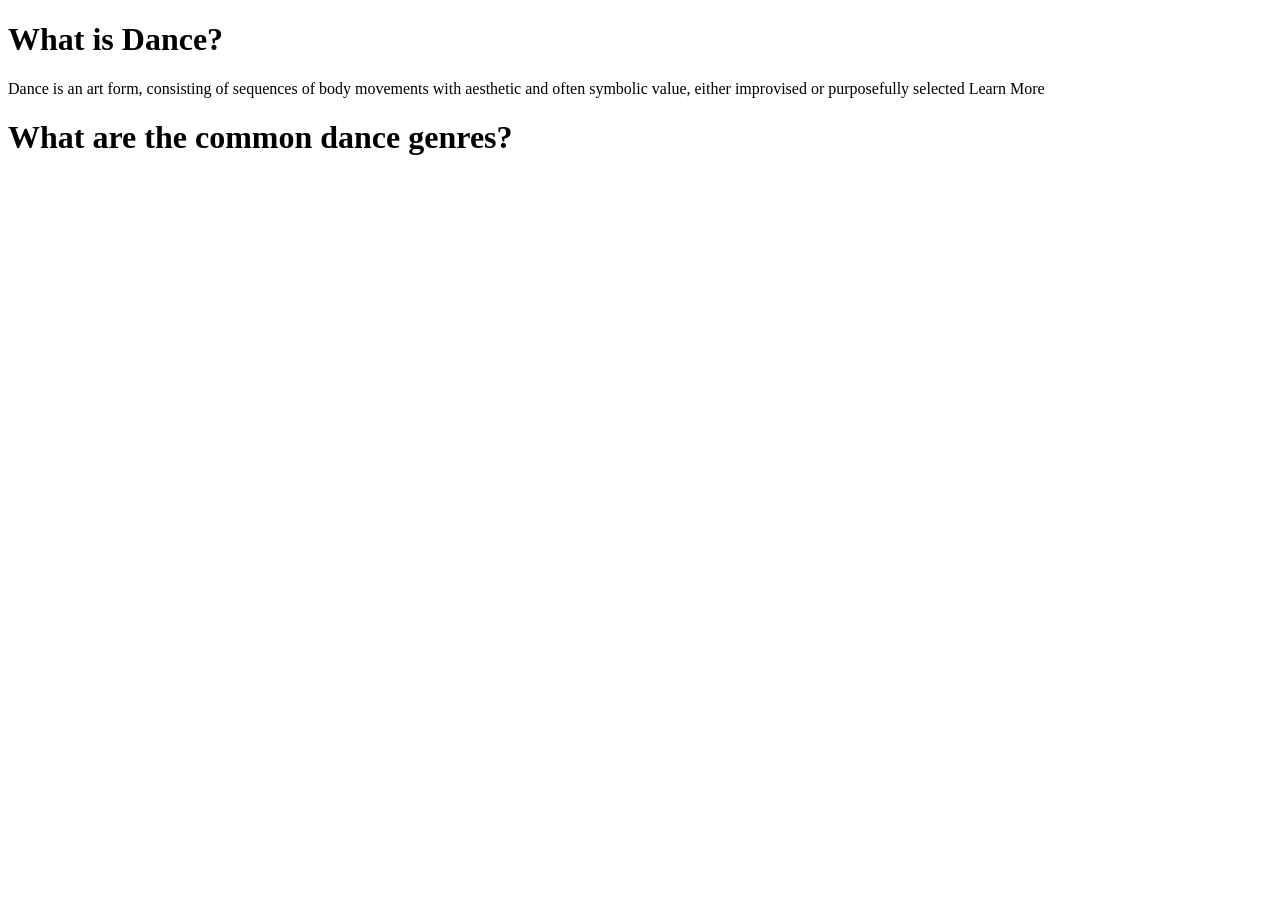
==== index.html @ 79e27347 "Add files via upload" ====
<!DOCTYPE html>
<html lang="en">
    <head>
        <meta charset ="UTF-8">
        <title>DANCE</title>
    </head>
    <body>
        <h1>What is Dance?</h1>
        <p1>Dance is an art form, consisting of sequences of body movements with 
            aesthetic and often symbolic value, either improvised or purposefully selected</p1>
        <aa href="https://en.wikipedia.org/wiki/Dance">Learn More</a>
        <h1>What are the common dance genres?</h1>
    </body>
</html>
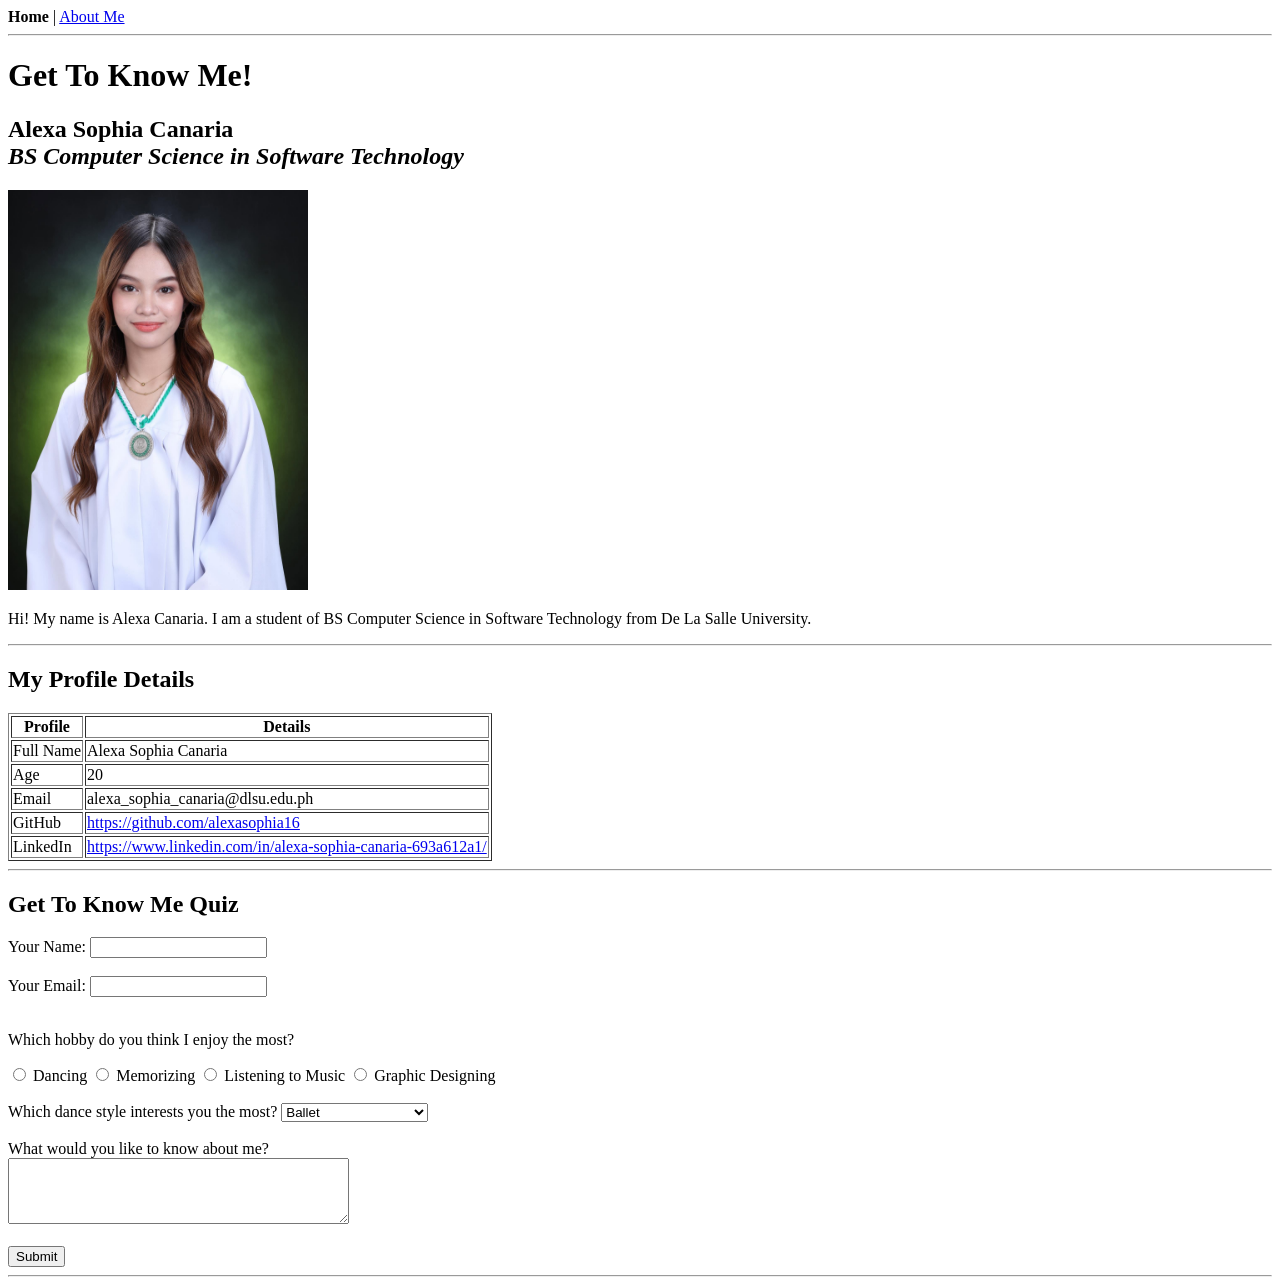
==== commit 43eab8fd: "complete files" ====
--- a/index.html
+++ b/index.html
@@ -1,14 +1,133 @@
 <!DOCTYPE html>
 <html lang="en">
-    <head>
-        <meta charset ="UTF-8">
-        <title>DANCE</title>
-    </head>
-    <body>
-        <h1>What is Dance?</h1>
-        <p1>Dance is an art form, consisting of sequences of body movements with 
-            aesthetic and often symbolic value, either improvised or purposefully selected</p1>
-        <aa href="https://en.wikipedia.org/wiki/Dance">Learn More</a>
-        <h1>What are the common dance genres?</h1>
-    </body>
-</html>+
+<head>
+    <meta charset="UTF-8">
+    <title>Alexa Canaria</title>
+</head>
+
+<body>
+
+    <nav>
+        <strong>Home</strong> |
+        <a href="about.html">About Me</a>
+    </nav>
+
+    <hr>
+
+    <h1>Get To Know Me!</h1>
+
+    <h2>
+        Alexa Sophia Canaria
+        <br>
+        <em>BS Computer Science in Software Technology</em>
+    </h2>
+
+    <img src="Alexa.jpg" alt="Alexa Canaria" width="300" height="400">
+
+    <p>
+        Hi! My name is Alexa Canaria. I am a student of BS Computer Science
+        in Software Technology from De La Salle University.
+    </p>
+
+    <hr>
+
+    <h2 id="profile">My Profile Details</h2>
+
+    <table border="1">
+        <tr>
+            <th>Profile</th>
+            <th>Details</th>
+        </tr>
+
+        <tr>
+            <td>Full Name</td>
+            <td>Alexa Sophia Canaria</td>
+        </tr>
+
+        <tr>
+            <td>Age</td>
+            <td>20</td>
+        </tr>
+
+        <tr>
+            <td>Email</td>
+            <td>alexa_sophia_canaria@dlsu.edu.ph</td>
+        </tr>
+
+        <tr>
+            <td>GitHub</td>
+            <td>
+                <a href="https://github.com/alexasophia16" target="_blank">
+                    https://github.com/alexasophia16
+                </a>
+            </td>
+        </tr>
+
+        <tr>
+            <td>LinkedIn</td>
+            <td>
+                <a href="https://www.linkedin.com/in/alexa-sophia-canaria-693a612a1/" target="_blank">
+                    https://www.linkedin.com/in/alexa-sophia-canaria-693a612a1/
+                </a>
+            </td>
+        </tr>
+    </table>
+
+    <hr>
+
+    <h2>Get To Know Me Quiz</h2>
+
+    <form>
+
+        <label for="name">Your Name:</label>
+        <input type="text" id="name" name="name">
+
+        <br><br>
+
+        <label for="email">Your Email:</label>
+        <input type="email" id="email" name="email">
+
+        <br><br>
+
+        <p>Which hobby do you think I enjoy the most?</p>
+
+        <input type="radio" id="dancing" name="hobby" value="dancing">
+        <label for="dancing">Dancing</label>
+
+        <input type="radio" id="memorizing" name="hobby" value="memorizing">
+        <label for="memorizing">Memorizing</label>
+
+        <input type="radio" id="music" name="hobby" value="music">
+        <label for="music">Listening to Music</label>
+
+        <input type="radio" id="designing" name="hobby" value="designing">
+        <label for="designing">Graphic Designing</label>
+
+        <br><br>
+
+        <label for="dance">Which dance style interests you the most?</label>
+        <select id="dance" name="dance">
+            <option value="ballet">Ballet</option>
+            <option value="jazz">Jazz/Contemporary</option>
+            <option value="hiphop">Hip-hop/Street</option>
+            <option value="ballroom">Dancesport/Ballroom</option>
+        </select>
+
+        <br><br>
+
+        <label for="question">What would you like to know about me?</label>
+        <br>
+        <textarea id="question" name="question" rows="4" cols="40"></textarea>
+
+        <br><br>
+
+        <input type="submit" value="Submit">
+
+    </form>
+
+    <hr>
+
+</body>
+
+</html>
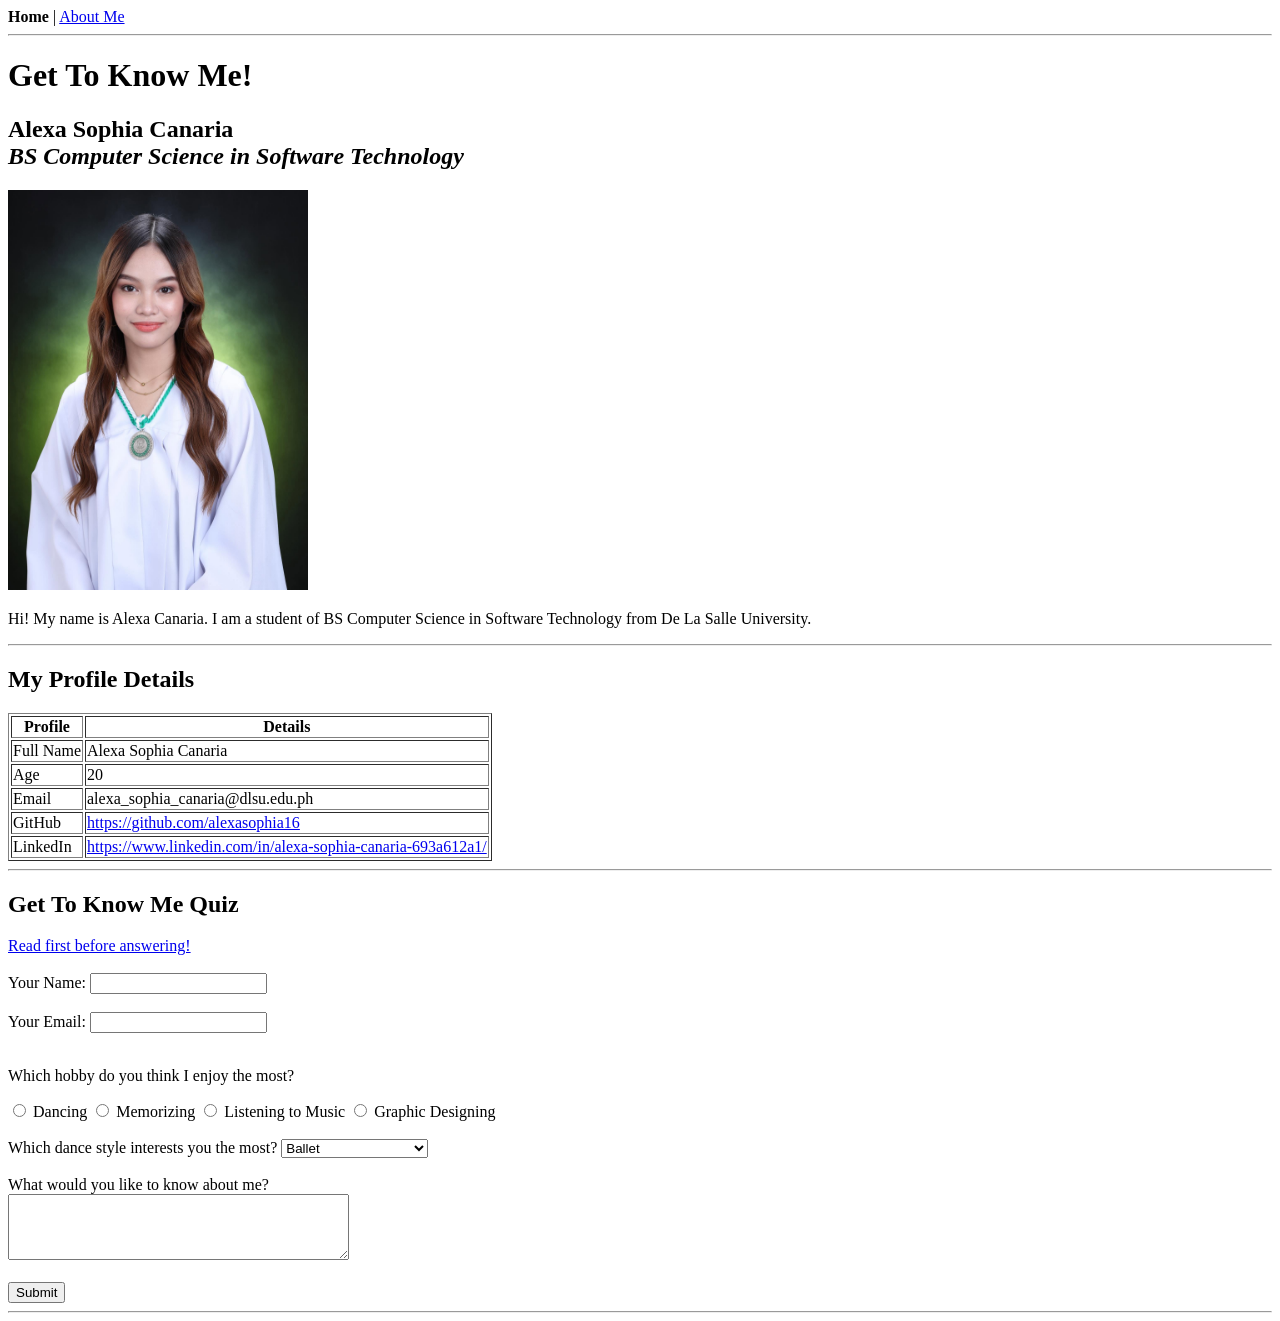
==== commit 78869e82: "updated the quiz" ====
--- a/index.html
+++ b/index.html
@@ -76,7 +76,10 @@
 
     <hr>
 
-    <h2>Get To Know Me Quiz</h2>
+    <h2 id="Quiz">Get To Know Me Quiz</h2>
+    <a href="about.html">Read first before answering!</a>
+
+    <br><br>
 
     <form>
 
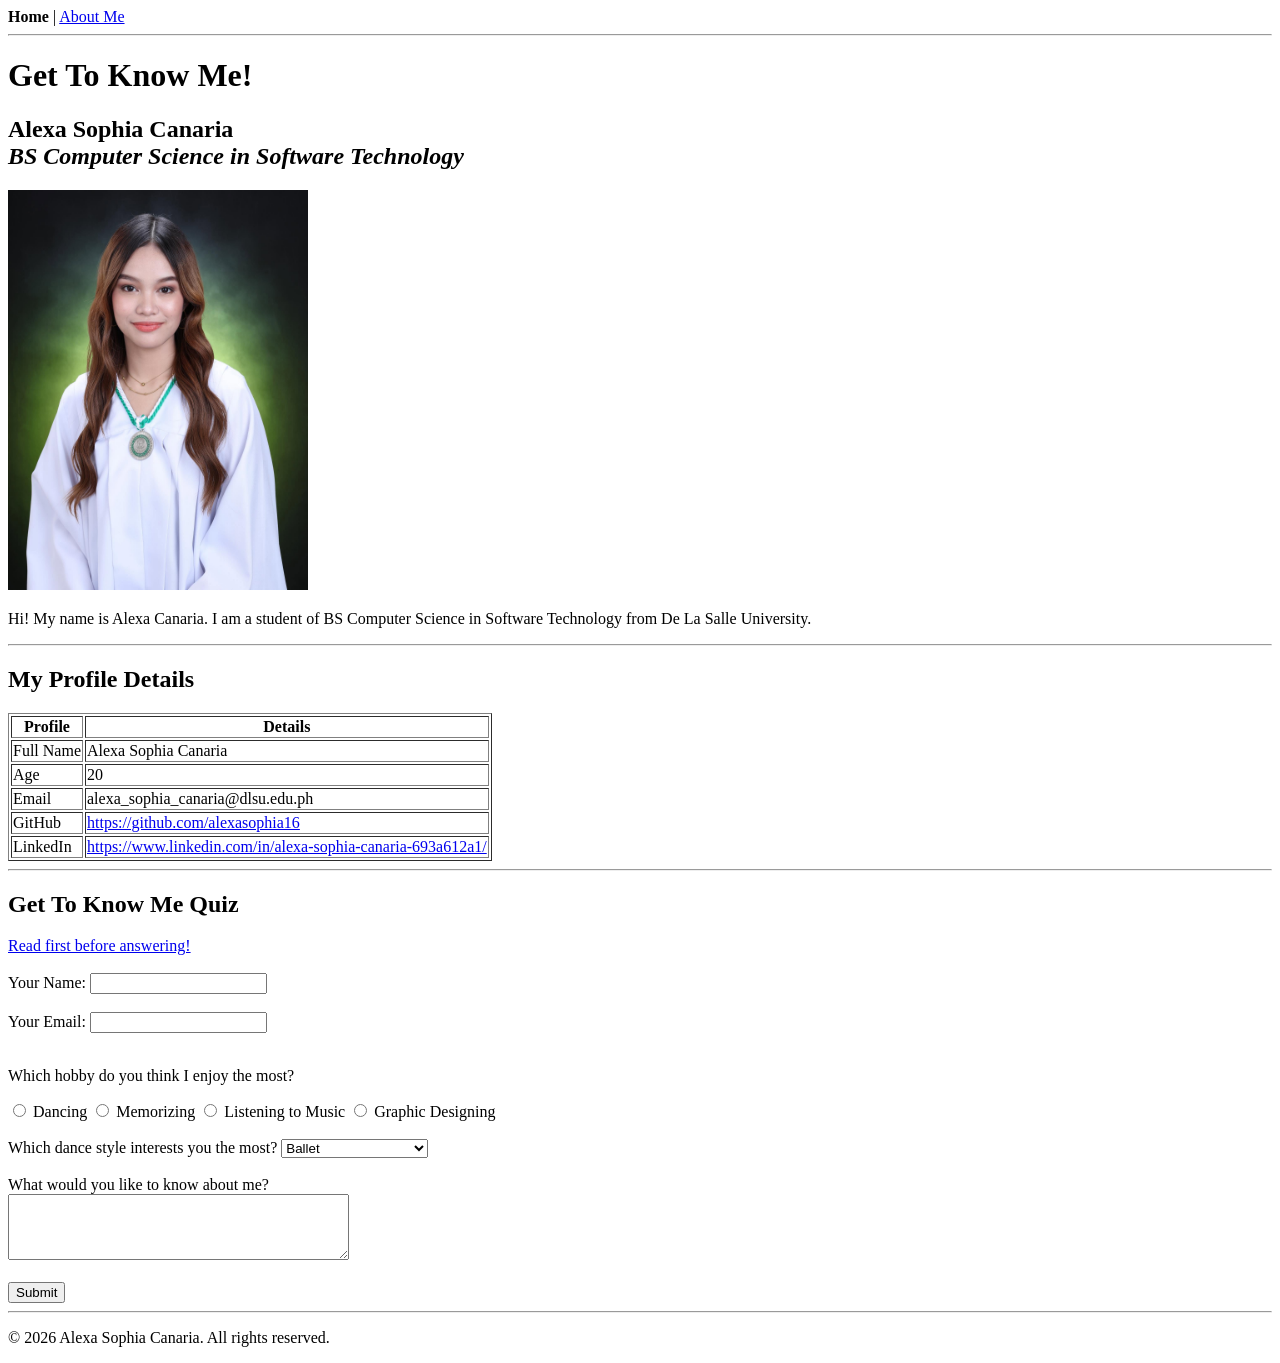
==== commit c0534462: "added missing semantic elements + documentations" ====
--- a/index.html
+++ b/index.html
@@ -8,129 +8,161 @@
 
 <body>
 
-    <nav>
-        <strong>Home</strong> |
-        <a href="about.html">About Me</a>
-    </nav>
+    <!-- Header and main navigation -->
+    <header>
+        <!-- Semantic nav element -->
+        <nav>
+            <strong>Home</strong> |
+            <!-- Internal link to another created page -->
+            <a href="about.html">About Me</a>
+        </nav>
 
-    <hr>
+        <hr>
 
-    <h1>Get To Know Me!</h1>
+        <h1>Get To Know Me!</h1>
+    </header>
 
-    <h2>
-        Alexa Sophia Canaria
-        <br>
-        <em>BS Computer Science in Software Technology</em>
-    </h2>
+    <!-- Main content container -->
+    <main>
 
-    <img src="Alexa.jpg" alt="Alexa Canaria" width="300" height="400">
+        <!-- Profile introduction section -->
+        <section>
+            <h2>
+                Alexa Sophia Canaria
+                <br>
+                <em>BS Computer Science in Software Technology</em>
+            </h2>
 
-    <p>
-        Hi! My name is Alexa Canaria. I am a student of BS Computer Science
-        in Software Technology from De La Salle University.
-    </p>
+            <!-- Image element -->
+            <img src="Alexa.jpg" alt="Alexa Canaria" width="300" height="400">
 
-    <hr>
+            <p>
+                Hi! My name is Alexa Canaria. I am a student of BS Computer Science
+                in Software Technology from De La Salle University.
+            </p>
+        </section>
 
-    <h2 id="profile">My Profile Details</h2>
+        <hr>
 
-    <table border="1">
-        <tr>
-            <th>Profile</th>
-            <th>Details</th>
-        </tr>
+        <!-- Profile table section -->
+        <section id="profile">
+            <h2>My Profile Details</h2>
 
-        <tr>
-            <td>Full Name</td>
-            <td>Alexa Sophia Canaria</td>
-        </tr>
+            <!-- Table element -->
+            <table border="1">
+                <tr>
+                    <th>Profile</th>
+                    <th>Details</th>
+                </tr>
 
-        <tr>
-            <td>Age</td>
-            <td>20</td>
-        </tr>
+                <tr>
+                    <td>Full Name</td>
+                    <td>Alexa Sophia Canaria</td>
+                </tr>
 
-        <tr>
-            <td>Email</td>
-            <td>alexa_sophia_canaria@dlsu.edu.ph</td>
-        </tr>
+                <tr>
+                    <td>Age</td>
+                    <td>20</td>
+                </tr>
 
-        <tr>
-            <td>GitHub</td>
-            <td>
-                <a href="https://github.com/alexasophia16" target="_blank">
-                    https://github.com/alexasophia16
-                </a>
-            </td>
-        </tr>
+                <tr>
+                    <td>Email</td>
+                    <td>alexa_sophia_canaria@dlsu.edu.ph</td>
+                </tr>
 
-        <tr>
-            <td>LinkedIn</td>
-            <td>
-                <a href="https://www.linkedin.com/in/alexa-sophia-canaria-693a612a1/" target="_blank">
-                    https://www.linkedin.com/in/alexa-sophia-canaria-693a612a1/
-                </a>
-            </td>
-        </tr>
-    </table>
+                <tr>
+                    <td>GitHub</td>
+                    <td>
+                        <!-- External link -->
+                        <a href="https://github.com/alexasophia16" target="_blank">
+                            https://github.com/alexasophia16
+                        </a>
+                    </td>
+                </tr>
 
-    <hr>
+                <tr>
+                    <td>LinkedIn</td>
+                    <td>
+                        <!-- External link -->
+                        <a href="https://www.linkedin.com/in/alexa-sophia-canaria-693a612a1/" target="_blank">
+                            https://www.linkedin.com/in/alexa-sophia-canaria-693a612a1/
+                        </a>
+                    </td>
+                </tr>
+            </table>
+        </section>
 
-    <h2 id="Quiz">Get To Know Me Quiz</h2>
-    <a href="about.html">Read first before answering!</a>
+        <hr>
 
-    <br><br>
+        <!-- Quiz form section -->
+        <section id="Quiz">
+            <h2>Get To Know Me Quiz</h2>
+            <a href="about.html">Read first before answering!</a>
 
-    <form>
+            <br><br>
 
-        <label for="name">Your Name:</label>
-        <input type="text" id="name" name="name">
+            <!-- Form with different input types -->
+            <form>
+                <!-- Text input -->
+                <label for="name">Your Name:</label>
+                <input type="text" id="name" name="name">
 
-        <br><br>
+                <br><br>
 
-        <label for="email">Your Email:</label>
-        <input type="email" id="email" name="email">
+                <!-- Email input -->
+                <label for="email">Your Email:</label>
+                <input type="email" id="email" name="email">
 
-        <br><br>
+                <br><br>
 
-        <p>Which hobby do you think I enjoy the most?</p>
+                <p>Which hobby do you think I enjoy the most?</p>
 
-        <input type="radio" id="dancing" name="hobby" value="dancing">
-        <label for="dancing">Dancing</label>
+                <!-- Radio inputs -->
+                <input type="radio" id="dancing" name="hobby" value="dancing">
+                <label for="dancing">Dancing</label>
 
-        <input type="radio" id="memorizing" name="hobby" value="memorizing">
-        <label for="memorizing">Memorizing</label>
+                <input type="radio" id="memorizing" name="hobby" value="memorizing">
+                <label for="memorizing">Memorizing</label>
 
-        <input type="radio" id="music" name="hobby" value="music">
-        <label for="music">Listening to Music</label>
+                <input type="radio" id="music" name="hobby" value="music">
+                <label for="music">Listening to Music</label>
 
-        <input type="radio" id="designing" name="hobby" value="designing">
-        <label for="designing">Graphic Designing</label>
+                <input type="radio" id="designing" name="hobby" value="designing">
+                <label for="designing">Graphic Designing</label>
 
-        <br><br>
+                <br><br>
 
-        <label for="dance">Which dance style interests you the most?</label>
-        <select id="dance" name="dance">
-            <option value="ballet">Ballet</option>
-            <option value="jazz">Jazz/Contemporary</option>
-            <option value="hiphop">Hip-hop/Street</option>
-            <option value="ballroom">Dancesport/Ballroom</option>
-        </select>
+                <!-- Select input -->
+                <label for="dance">Which dance style interests you the most?</label>
+                <select id="dance" name="dance">
+                    <option value="ballet">Ballet</option>
+                    <option value="jazz">Jazz/Contemporary</option>
+                    <option value="hiphop">Hip-hop/Street</option>
+                    <option value="ballroom">Dancesport/Ballroom</option>
+                </select>
 
-        <br><br>
+                <br><br>
 
-        <label for="question">What would you like to know about me?</label>
-        <br>
-        <textarea id="question" name="question" rows="4" cols="40"></textarea>
+                <!-- Textarea input -->
+                <label for="question">What would you like to know about me?</label>
+                <br>
+                <textarea id="question" name="question" rows="4" cols="40"></textarea>
 
-        <br><br>
+                <br><br>
 
-        <input type="submit" value="Submit">
+                <!-- Submit button -->
+                <input type="submit" value="Submit">
+            </form>
+        </section>
 
-    </form>
+    </main>
 
-    <hr>
+    <!-- Footer element -->
+    <footer>
+        <hr>
+        <p>&copy; 2026 Alexa Sophia Canaria. All rights reserved.</p>
+    </footer>
 
 </body>
 
-</html>
+</html>
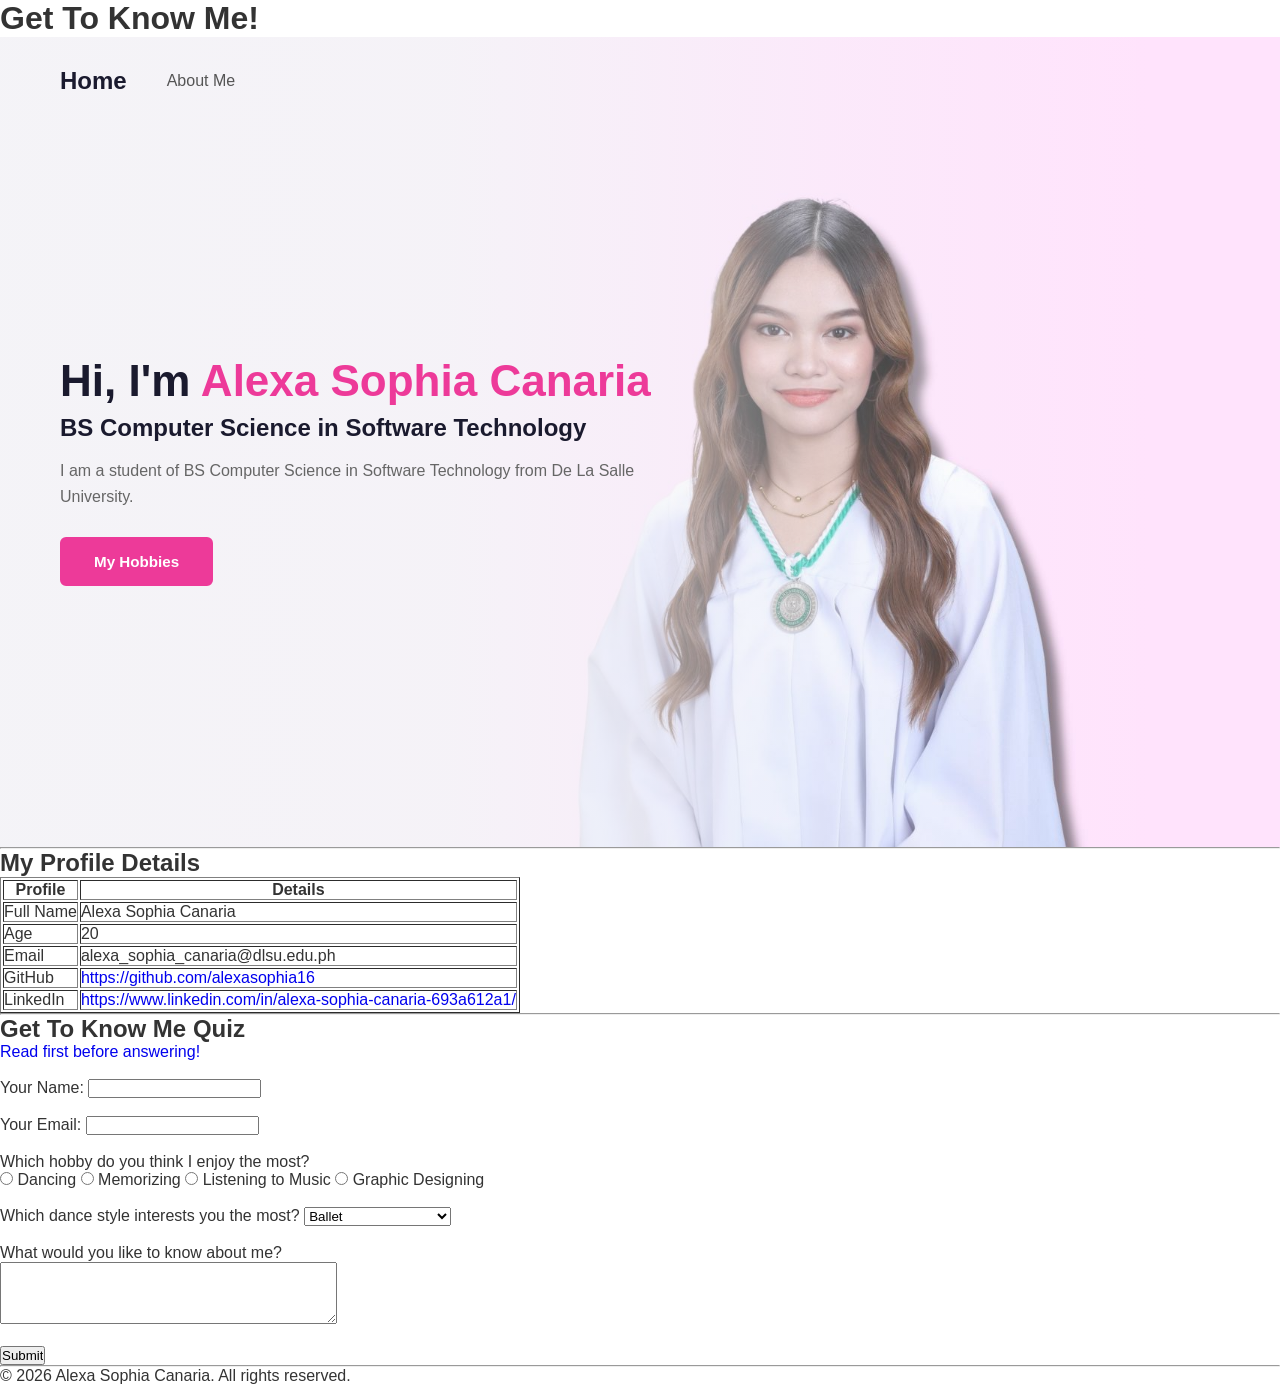
==== commit 7edc9c3c: "added style in home page" ====
--- a/index.html
+++ b/index.html
@@ -4,21 +4,13 @@
 <head>
     <meta charset="UTF-8">
     <title>Alexa Canaria</title>
+    <link href='style.css' rel='stylesheet'>
 </head>
 
 <body>
 
     <!-- Header and main navigation -->
     <header>
-        <!-- Semantic nav element -->
-        <nav>
-            <strong>Home</strong> |
-            <!-- Internal link to another created page -->
-            <a href="about.html">About Me</a>
-        </nav>
-
-        <hr>
-
         <h1>Get To Know Me!</h1>
     </header>
 
@@ -26,20 +18,20 @@
     <main>
 
         <!-- Profile introduction section -->
-        <section>
-            <h2>
-                Alexa Sophia Canaria
-                <br>
-                <em>BS Computer Science in Software Technology</em>
-            </h2>
+        <section class="hero-section">
+            <!-- Nav stays at top inside hero-section -->
+            <nav class="hero-nav">
+                <a href="index.html" class="logo">Home</a>
+                <a href="about.html">About Me</a>
+            </nav>
 
-            <!-- Image element -->
-            <img src="Alexa.jpg" alt="Alexa Canaria" width="300" height="400">
-
-            <p>
-                Hi! My name is Alexa Canaria. I am a student of BS Computer Science
-                in Software Technology from De La Salle University.
-            </p>
+            <!-- Content sits separately below -->
+            <div class="hero-content">
+                <h1>Hi, I'm <span class="highlight">Alexa Sophia Canaria</span></h1>
+                <h2>BS Computer Science in Software Technology</h2>
+                <p>I am a student of BS Computer Science in Software Technology from De La Salle University.</p>
+                <a href="about.html" class="btn btn-primary">My Hobbies</a>
+            </div>
         </section>
 
         <hr>
--- a/style.css
+++ b/style.css
@@ -0,0 +1,110 @@
+/* Base */
+* {
+    margin: 0;
+    padding: 0;
+    box-sizing: border-box;
+}
+
+body {
+    font-family: 'Poppins', Arial, sans-serif;
+    color: #333;
+}
+
+a {
+    text-decoration: none;
+}
+
+/* Hero section */
+.hero-section {
+    background-image: linear-gradient(to right,
+            rgba(244, 244, 247, 0.97) 0%,
+            rgba(244, 244, 247, 0.9) 35%,
+            rgba(244, 244, 247, 0.35) 65%,
+            rgba(244, 244, 247, 0) 90%),
+        url('Alexa-1.jpg');
+    background-size: cover;
+    background-position: right center;
+    background-repeat: no-repeat;
+    min-height: 90vh;
+    padding: 30px 60px 60px;
+    display: flex;
+    flex-direction: column;
+}
+
+/* Nav bar inside hero */
+.hero-nav {
+    display: flex;
+    align-items: center;
+    gap: 40px;
+    padding-bottom: 60px;
+}
+
+.hero-nav .logo {
+    font-size: 1.5rem;
+    font-weight: 700;
+    color: #1a1a2e;
+}
+
+.hero-nav a {
+    color: #555;
+    font-weight: 500;
+}
+
+.hero-nav a:hover {
+    color: #ed3a99;
+    cursor: pointer;
+}
+
+/* Hero content */
+.hero-content {
+    max-width: 600px;
+    margin-top: auto;
+    margin-bottom: auto;
+}
+
+.hero-content h1 {
+    font-size: 2.75rem;
+    font-weight: 700;
+    color: #1a1a2e;
+    margin-bottom: 8px;
+}
+
+.hero-content h1 .highlight {
+    color: #ed3a99;
+}
+
+.hero-content h2 {
+    font-size: 1.5rem;
+    font-weight: 600;
+    color: #1a1a2e;
+    margin-bottom: 16px;
+}
+
+.hero-content p {
+    font-size: 1rem;
+    line-height: 1.6;
+    color: #666;
+    margin-bottom: 28px;
+}
+
+/* Button */
+.btn {
+    display: inline-block;
+    padding: 14px 32px;
+    border-radius: 6px;
+    font-weight: 600;
+    font-size: 0.95rem;
+}
+
+.btn-primary {
+    background-color: #ed3a99;
+    color: #fff;
+    border: 2px solid #ed3a99;
+    transition: background-color 0.25s ease, transform 0.15s ease;
+}
+
+.btn-primary:hover {
+    background-color: #ed3a99;
+    border-color: #bd0969;
+    transform: translateY(-2px);
+}
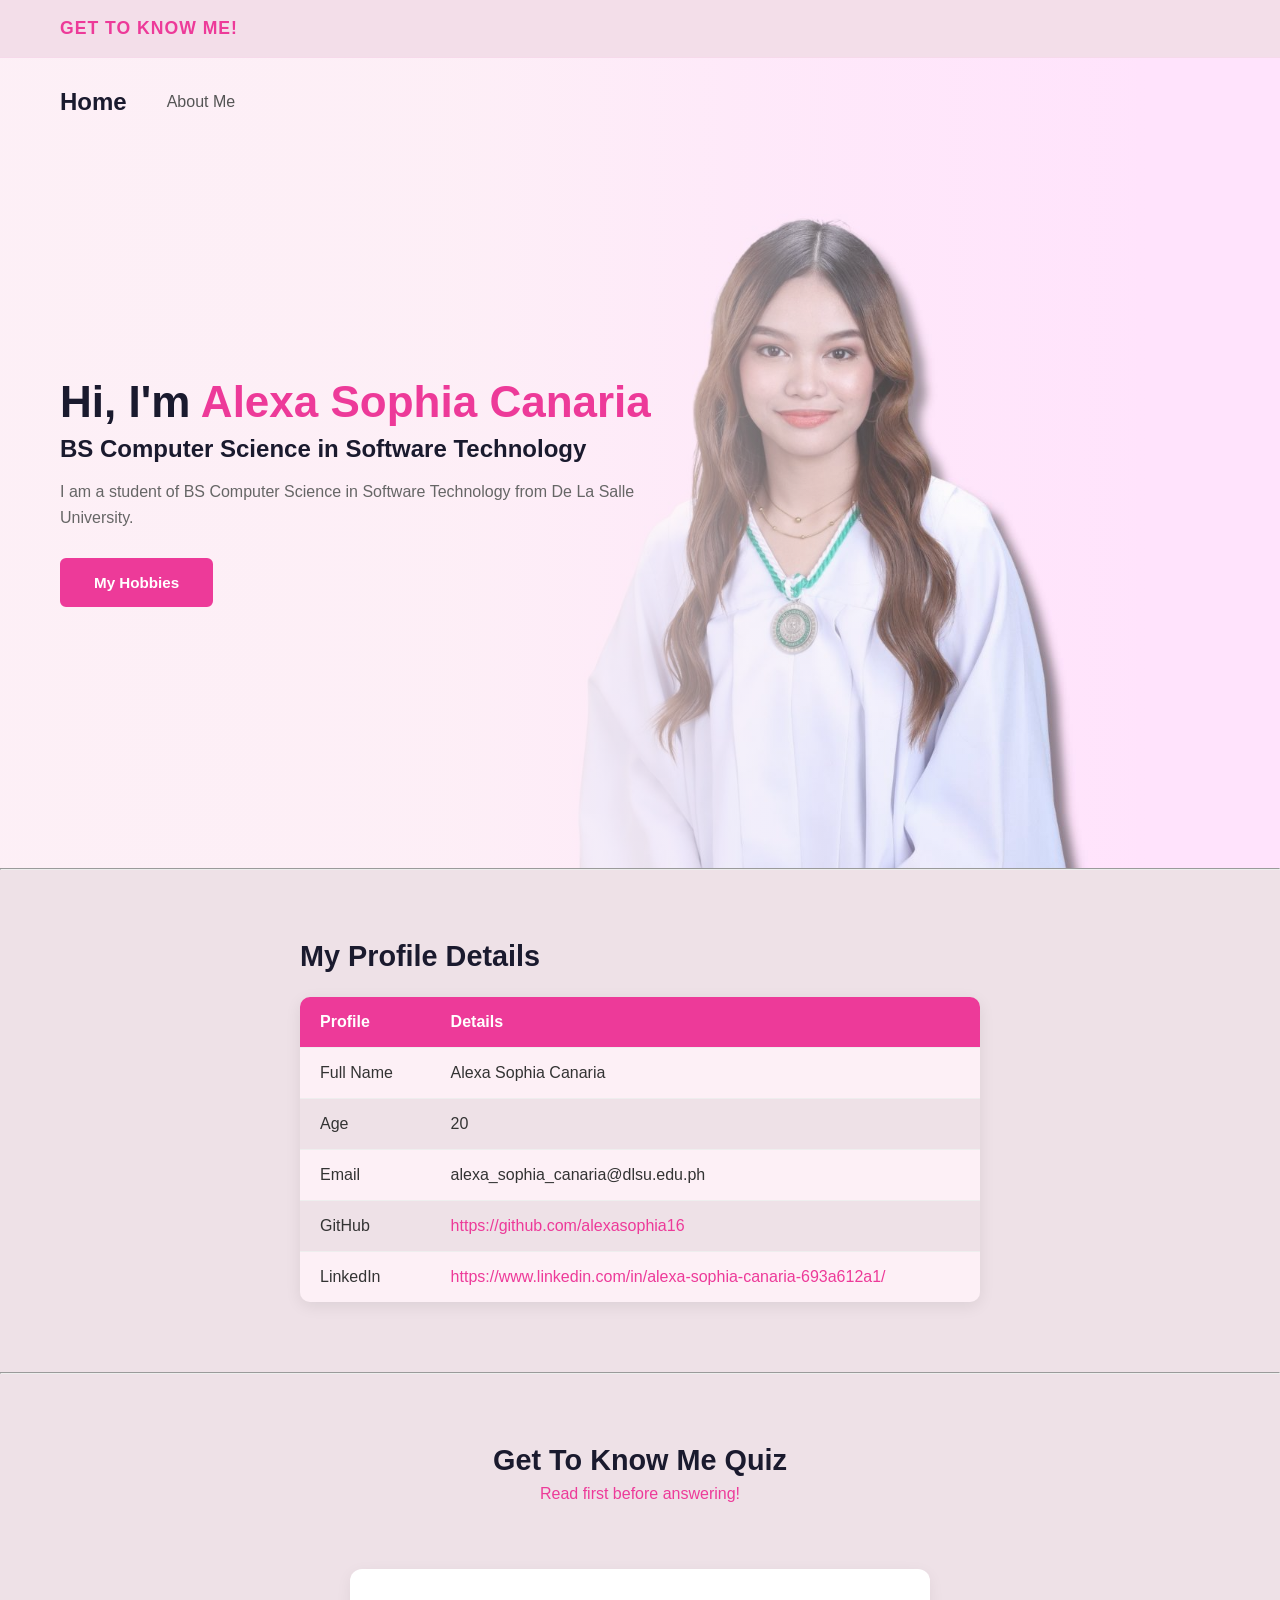
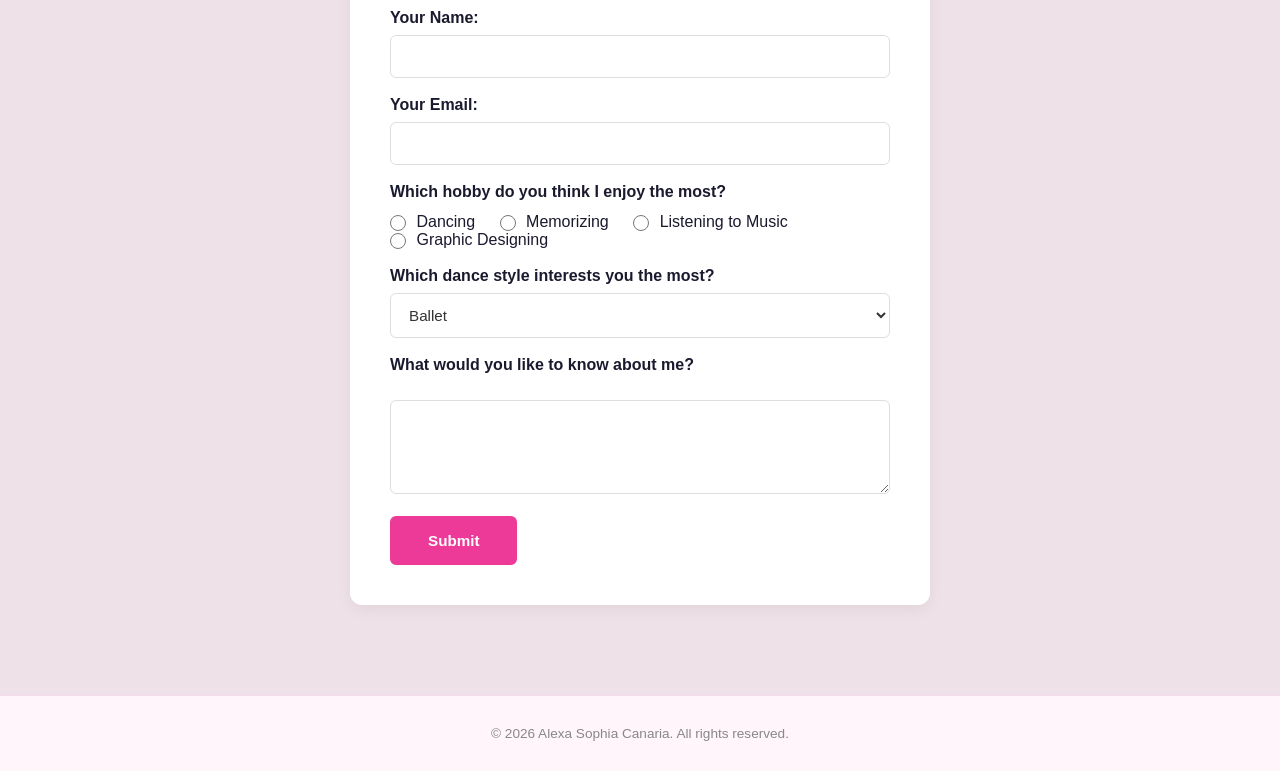
==== commit 0078ef65: "added style in profile details & quiz" ====
--- a/index.html
+++ b/index.html
@@ -41,7 +41,7 @@
             <h2>My Profile Details</h2>
 
             <!-- Table element -->
-            <table border="1">
+            <table>
                 <tr>
                     <th>Profile</th>
                     <th>Details</th>
@@ -119,6 +119,7 @@
                 <input type="radio" id="music" name="hobby" value="music">
                 <label for="music">Listening to Music</label>
 
+                <br>
                 <input type="radio" id="designing" name="hobby" value="designing">
                 <label for="designing">Graphic Designing</label>
 
--- a/style.css
+++ b/style.css
@@ -8,19 +8,35 @@
 body {
     font-family: 'Poppins', Arial, sans-serif;
     color: #333;
+    background-color: #eee1e7;
 }
 
 a {
     text-decoration: none;
+}
+
+/* Page header */
+header {
+    background-color: #f3dee9;
+    padding: 18px 60px;
+    border-bottom: 1px solid #f6d9ea;
+}
+
+header h1 {
+    font-size: 1.1rem;
+    font-weight: 700;
+    letter-spacing: 1px;
+    text-transform: uppercase;
+    color: #ed3a99;
 }
 
 /* Hero section */
 .hero-section {
     background-image: linear-gradient(to right,
-            rgba(244, 244, 247, 0.97) 0%,
-            rgba(244, 244, 247, 0.9) 35%,
-            rgba(244, 244, 247, 0.35) 65%,
-            rgba(244, 244, 247, 0) 90%),
+            rgba(253, 240, 246, 0.97) 0%,
+            rgba(253, 240, 246, 0.9) 35%,
+            rgba(253, 240, 246, 0.35) 65%,
+            rgba(253, 240, 246, 0) 90%),
         url('Alexa-1.jpg');
     background-size: cover;
     background-position: right center;
@@ -107,4 +123,191 @@
     background-color: #ed3a99;
     border-color: #bd0969;
     transform: translateY(-2px);
+}
+
+/* Profile section */
+#profile {
+    max-width: 800px;
+    margin: 70px auto;
+    padding: 0 60px;
+}
+
+#profile h2 {
+    font-size: 1.8rem;
+    font-weight: 700;
+    color: #1a1a2e;
+    margin-bottom: 24px;
+    text-align: left;
+}
+
+#profile table {
+    width: 100%;
+    border-collapse: collapse;
+    border: none;
+    border-radius: 10px;
+    overflow: hidden;
+    box-shadow: 0 4px 16px rgba(0, 0, 0, 0.08);
+}
+
+#profile th,
+#profile td {
+    padding: 16px 20px;
+    text-align: left;
+    border-bottom: 1px solid #eee;
+}
+
+#profile th {
+    background-color: #ed3a99;
+    color: #fff;
+    font-size: 1rem;
+    font-weight: 600;
+}
+
+#profile tr:nth-child(even) {
+    background-color: #fdf0f6;
+}
+
+#profile tr:last-child td {
+    border-bottom: none;
+}
+
+#profile tr:hover td {
+    background-color: #fce4f0;
+}
+
+#profile td a {
+    color: #ed3a99;
+    font-weight: 500;
+}
+
+#profile td a:hover {
+    text-decoration: underline;
+}
+
+/* Quiz Section */
+#Quiz {
+    max-width: 700px;
+    margin: 70px auto 90px;
+    padding: 0 60px;
+}
+
+#Quiz h2 {
+    font-size: 1.8rem;
+    font-weight: 700;
+    color: #1a1a2e;
+    text-align: center;
+    margin-bottom: 8px;
+}
+
+#Quiz > a {
+    display: block;
+    text-align: center;
+    color: #ed3a99;
+    font-weight: 500;
+    margin-bottom: 30px;
+}
+
+#Quiz > a:hover {
+    text-decoration: underline;
+}
+
+#Quiz form {
+    background-color: #fff;
+    border-radius: 12px;
+    padding: 40px;
+    box-shadow: 0 4px 16px rgba(0, 0, 0, 0.06);
+}
+
+#Quiz label {
+    display: block;
+    font-weight: 600;
+    color: #1a1a2e;
+    margin-bottom: 8px;
+}
+
+#Quiz p {
+    font-weight: 600;
+    color: #1a1a2e;
+    margin-bottom: 12px;
+}
+
+#Quiz input[type="text"],
+#Quiz input[type="email"],
+#Quiz select,
+#Quiz textarea {
+    width: 100%;
+    padding: 12px 14px;
+    border: 1px solid #ddd;
+    border-radius: 6px;
+    font-family: inherit;
+    font-size: 0.95rem;
+    color: #333;
+    background-color: #fff;
+    transition: border-color 0.2s ease, box-shadow 0.2s ease;
+}
+
+#Quiz input[type="text"]:focus,
+#Quiz input[type="email"]:focus,
+#Quiz select:focus,
+#Quiz textarea:focus {
+    outline: none;
+    border-color: #ed3a99;
+    box-shadow: 0 0 0 3px rgba(237, 58, 153, 0.15);
+}
+
+#Quiz textarea {
+    resize: vertical;
+}
+
+/* Radio buttons */
+#Quiz input[type="radio"] {
+    accent-color: #ed3a99;
+    width: 16px;
+    height: 16px;
+    vertical-align: middle;
+    margin-right: 6px;
+}
+
+#Quiz input[type="radio"] + label {
+    display: inline;
+    font-weight: 500;
+    margin-right: 20px;
+}
+
+/* Submit button */
+#Quiz input[type="submit"] {
+    display: inline-block;
+    padding: 14px 36px;
+    border-radius: 6px;
+    font-weight: 600;
+    font-size: 0.95rem;
+    background-color: #ed3a99;
+    color: #fff;
+    border: 2px solid #ed3a99;
+    cursor: pointer;
+    transition: background-color 0.25s ease, transform 0.15s ease;
+}
+
+#Quiz input[type="submit"]:hover {
+    background-color: #bd0969;
+    border-color: #bd0969;
+    transform: translateY(-2px);
+}
+
+/* Page footer */
+footer {
+    background-color: #fff5fa;
+    padding: 30px 60px;
+    text-align: center;
+    border-top: 1px solid #f6d9ea;
+}
+
+footer hr {
+    border: none;
+    display: none;
+}
+
+footer p {
+    font-size: 0.85rem;
+    color: #888;
 }
